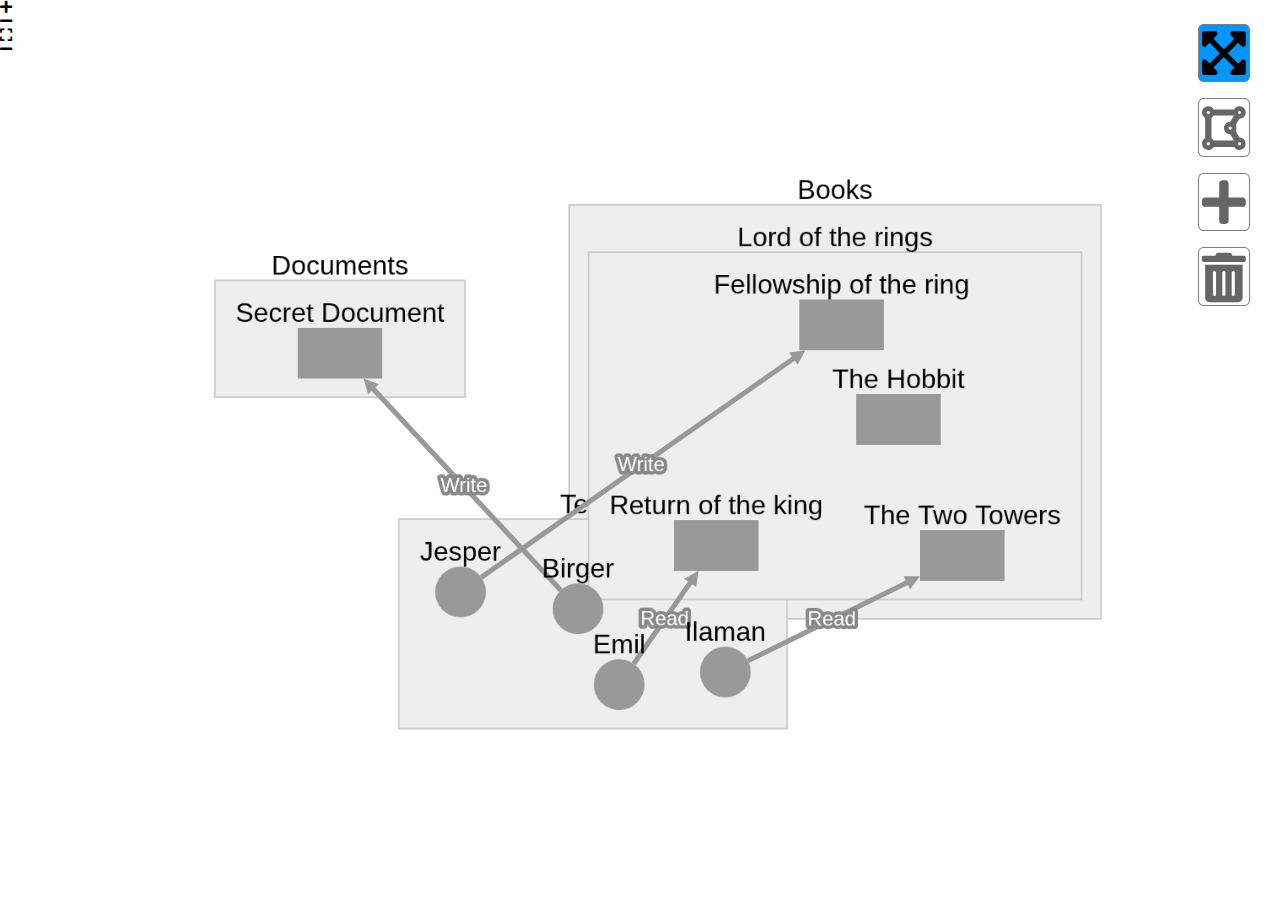
==== index.html @ 3f3d7945 "Add menu functionality added" ====
<!DOCTYPE>

<html>

  <head>
    <title>NGAC policy tool</title>

    <meta name="viewport" content="width=device-width, user-scalable=no, initial-scale=1, maximum-scale=1">

    <link rel="stylesheet" href="https://cdnjs.cloudflare.com/ajax/libs/font-awesome/4.0.3/css/font-awesome.css">
    <link href="https://cdnjs.cloudflare.com/ajax/libs/font-awesome/5.13.0/css/all.min.css" rel="stylesheet">
    <link href="cytoscape/css/cytoscape.js-panzoom.css" rel="stylesheet" type="text/css" />
    <link href="css/style.css" rel="stylesheet" type="text/css" />
    <link href="https://cdn.jsdelivr.net/npm/bootstrap@5.1.3/dist/css/bootstrap.min.css" rel="stylesheet" integrity="sha384-1BmE4kWBq78iYhFldvKuhfTAU6auU8tT94WrHftjDbrCEXSU1oBoqyl2QvZ6jIW3" crossorigin="anonymous">

    <script src="cytoscape/js/dependencies.js"></script>
    <script src="cytoscape/js/cytoscape.min.js"></script>
		<script src="cytoscape/js/cytoscape-extensions.js"></script>
    <script src="js/ngac.js"></script>


    <script>

      var ngacJS = new NgacDoc();

      document.addEventListener('DOMContentLoaded', function(){

        var cy = window.cy = cytoscape({
          container: document.getElementById('cy'),

          ready: function(){
            this.layout({name: 'cose-bilkent', animationDuration: 1000}).run();
          },


          style: [
            {
              selector: 'node[name]',
              style: {
                'content': 'data(name)'
              }
            },

            {
              selector: 'edge',
              style: {
                'curve-style': 'bezier',
                'target-arrow-shape': 'triangle',
                'content': 'data(name)'
              }
            },

            {
              selector: '.Object',
              style: {
                'shape': 'rectangle',
                'width': '50px'
              }
            },

            {
              "selector": ".edgelabel",
              "style": {
                "color": "#fff",
                "text-outline-color": "#888",
                "text-outline-width": 2,
                'font-size': '12px'
              }
            },

            // some style for the extension
            {
              selector: '.eh-handle',
              style: {
                'background-color': 'red',
                'width': 12,
                'height': 12,
                'shape': 'ellipse',
                'overlay-opacity': 0,
                'border-width': 12, // makes the handle easier to hit
                'border-opacity': 0
              }
            },

            {
              selector: '.eh-hover',
              style: {
                'background-color': 'red'
              }
            },

            {
              selector: '.eh-source',
              style: {
                'border-width': 2,
                'border-color': 'red'
              }
            },

            {
              selector: '.eh-target',
              style: {
                'border-width': 2,
                'border-color': 'red'
              }
            },

            {
              selector: '.eh-preview, .eh-ghost-edge',
              style: {
                'background-color': 'red',
                'line-color': 'red',
                'target-arrow-color': 'red',
                'source-arrow-color': 'red'
              }
            },
            {
              selector: '.eh-ghost-edge.eh-preview-active',
              style: {
                'opacity': 0
              }
            }
          ],
          elements: {
            nodes: [

              // Categories
              { data: { id: 'Books', name: 'Books' } },

              { data: { id: 'Documents', name: 'Documents' } },
              { data: { id: 'Team', name: 'Team' } },
              { data: { id: 'Lord of the rings', name: 'Lord of the rings', parent: 'Books' } },

              // Objects
              { data: { id: 'The Hobbit', name: 'The Hobbit', parent: 'Books' }, classes: 'Object' },
              { data: { id: 'Fellowship of the ring', name: 'Fellowship of the ring', parent: 'Lord of the rings' }, classes: 'Object' },
              { data: { id: 'The Two Towers', name: 'The Two Towers', parent: 'Lord of the rings' }, classes: 'Object' },
              { data: { id: 'Return of the king', name: 'Return of the king', parent: 'Lord of the rings' }, classes: 'Object' },
              { data: { id: 'Secret Document', name: 'Secret Document', parent: 'Documents' }, classes: 'Object' },

              // Subjects
              { data: { id: 'Ilaman', name: 'Ilaman', parent: 'Team' }, classes: 'User' },
              { data: { id: 'Jesper', name: 'Jesper', parent: 'Team' }, classes: 'User' },
              { data: { id: 'Emil', name: 'Emil', parent: 'Team' }, classes: 'User' },
              { data: { id: 'Birger', name: 'Birger', parent: 'Team' }, classes: 'User' }
            ],
            edges: [
              { data: { name: 'Write', source: 'Jesper', target: 'Fellowship of the ring' }, classes: 'edgelabel' },
              { data: { name: 'Read', source: 'Ilaman', target: 'The Two Towers' }, classes: 'edgelabel' },
              { data: { name: 'Write', source: 'Birger', target: 'Secret Document' }, classes: 'edgelabel' },
              { data: { name: 'Read', source: 'Emil', target: 'Return of the king' }, classes: 'edgelabel' }
            ]
          }
        });



        var eh = cy.edgehandles({
        });


        document.querySelector('#draw-on').addEventListener('click', function() {
          if (ngacJS.displayDrawMode(true)) {
            eh.enableDrawMode();
          }
        });

        document.querySelector('#draw-off').addEventListener('click', function() {
          if (ngacJS.displayDrawMode(false)) {
            eh.disableDrawMode();
          }
        });

        document.querySelector('#delete-element').addEventListener('click', function() {
          ngacJS.deleteElement();
        });

        document.querySelector('#add-node').addEventListener('click', function() {
          ngacJS.nodePrompt(true);
        });

        document.querySelector('#add-edge').addEventListener('click', function() {
          ngacJS.controlEdge();
        });

        cy.panzoom({
					// options here...
				});

      });

      // Function added due to constraint call from extension file
      function edgePrompt(bool, source, target){
        ngacJS.edgePrompt(bool, source, target);
      }

    </script>
  </head>

  <body>

    <div id="cy"></div>

    <div id="buttons" class="cy-panzoom">

      <button id="draw-off" class="drawoff"><i class="fas fa-expand-arrows-alt"></i></button>
      <button id="draw-on"><i class="fas fa-draw-polygon"></i></button>

      <button id="add-node"><i class="fas fa-plus"></i></button>
      <button id="delete-element"><i class="fas fa-trash-alt"></i></button>

    </div>

    <div id="prompt-overlay"></div>

    <div class="add-menu" style="display: block;">


      <!-- Add element prompt div -->
      <div id="add-element" class="add-element" style="display: none;">

        <h2>New element</h2>



        <div class="mb-3">
          <label for="namefield" class="form-label">Name</label>
          <input type="text" class="form-control" id="namefield" aria-describedby="emailHelp" required>
        </div>

        <div class="mb-3">
          <label for="attributefield" class="form-label">Attribute</label>
          <select class="form-select" id="attributefield" aria-label="Default select example">
            <option selected>None</option>
          </select>
        </div>

        <div class="mb-3">
          <label for="typefield" class="form-label">Type</label>
          <select class="form-select" id="typefield" aria-label="Default select example">
            <option selected>User</option>
            <option>Object</option>
            <option>User attribute</option>
            <option>Object attribute</option>
            <option>Policy class</option>
          </select>
        </div>

        <div class="add-button">
          <input type="submit" class="btn btn-primary" value="Add element" onclick="ngacJS.addNode()">
        </div>

        <div class="ngac-bottom-tag">
          <h1>NGAC policy tool</h1>
        </div>


      </div>
      <!-- -->



      <!-- Add relation prompt div -->
      <div id="add-relation" class="add-relation" style="display: none;">

        <h2>New relation</h2>

        <fieldset disabled>
          <div class="mb-3">
            <label for="sourcefield" class="form-label">Source</label>
            <input type="text" id="sourcefield" class="form-control">
          </div>

          <div class="mb-3">
            <label for="targetfield" class="form-label">Target</label>
            <input type="text" id="targetfield" class="form-control">
          </div>
        </fieldset>

        <div class="mb-3">
          <label for="relationfield" class="form-label">Attribute</label>
          <select class="form-select" id="relationfield" aria-label="Default select example">
            <option selected>Read</option>
            <option>Write</option>
          </select>
        </div>

        <div class="add-button">
          <input type="button" id="add-edge" class="btn btn-primary" value="Add relation">
        </div>

        <div class="ngac-bottom-tag">
          <h1>NGAC policy tool</h1>
        </div>

      </div>
      <!-- -->



    </div>

  </body>

</html>
---- css/style.css ----
body {
  font-family: helvetica neue, helvetica, liberation sans, arial, sans-serif;
  font-size: 14px;
}

#cy {
  position: absolute;
  left: 0;
  top: 0;
  bottom: 0;
  right: 0;
  z-index: 999;
}

#buttons {
  position: fixed;
  right: 2.25rem;
  margin-bottom: 8rem;
	color: #fff;
	color: #666;
	z-index: 99999;
}

#buttons button {
  font-size: 50px;
  background: #fff;
  margin-top: 1rem;
  padding: 7%;
  color: #666;
  border: 1px solid gray;
  cursor: pointer;
  display: block;
  border-radius: 10%;
}


#buttons button.drawon {
  color: black;
  background: #FF3131;
}

#buttons button.drawoff {
  color: black;
  background: #0096FF;
}

#buttons #draw-off:hover{
  color: black;
  background: #0096FF;
}

#buttons #draw-on:hover{
  color: black;
  background: #FF3131;
}

#buttons #add-node:hover{
  color: black;
  background: #32CD32;
}

#buttons #delete-element:hover{
  color: black;
  background: yellow;
}

.add-menu{
  margin: auto;
  position: absolute;
  left: 50%;
  top: 50%;
  -webkit-transform: translate(-50%, -50%);
  transform: translate(-50%, -50%);
  z-index: 99999;
  background: #f5f5f5;
  border: 1px solid #D0D0D0;
  border-radius: 5px;
  box-shadow: 0 8px 16px 0 rgba(0,0,0,0.2);
  transition: 0.3s;
}

.add-element, .add-relation{
  min-width: 300px;
  padding: 20px;
}

.add-menu:hover{
  box-shadow: 0 16px 22px 0 rgba(0,0,0,0.2);
}

.add-menu h2{
  margin: 5%;
  text-align: center;
}

.add-button{
  padding-top: 5px;
  padding-bottom: 35px;
  text-align: center;
}


.ngac-bottom-tag h1{
  font-family: helvetica neue, helvetica, liberation sans, arial, sans-serif;
  opacity: 0.5;
  font-size: 1em;
  font-weight: bold;
  position: fixed;
  bottom: 0;
  left: 27.5%;
}

#prompt-overlay{
	display: none;
	opacity: .2;
	position: fixed;
	top: 0px;
	left: 0px;
	background: #FFF;
	width: 100%;
	z-index: 99999;
}
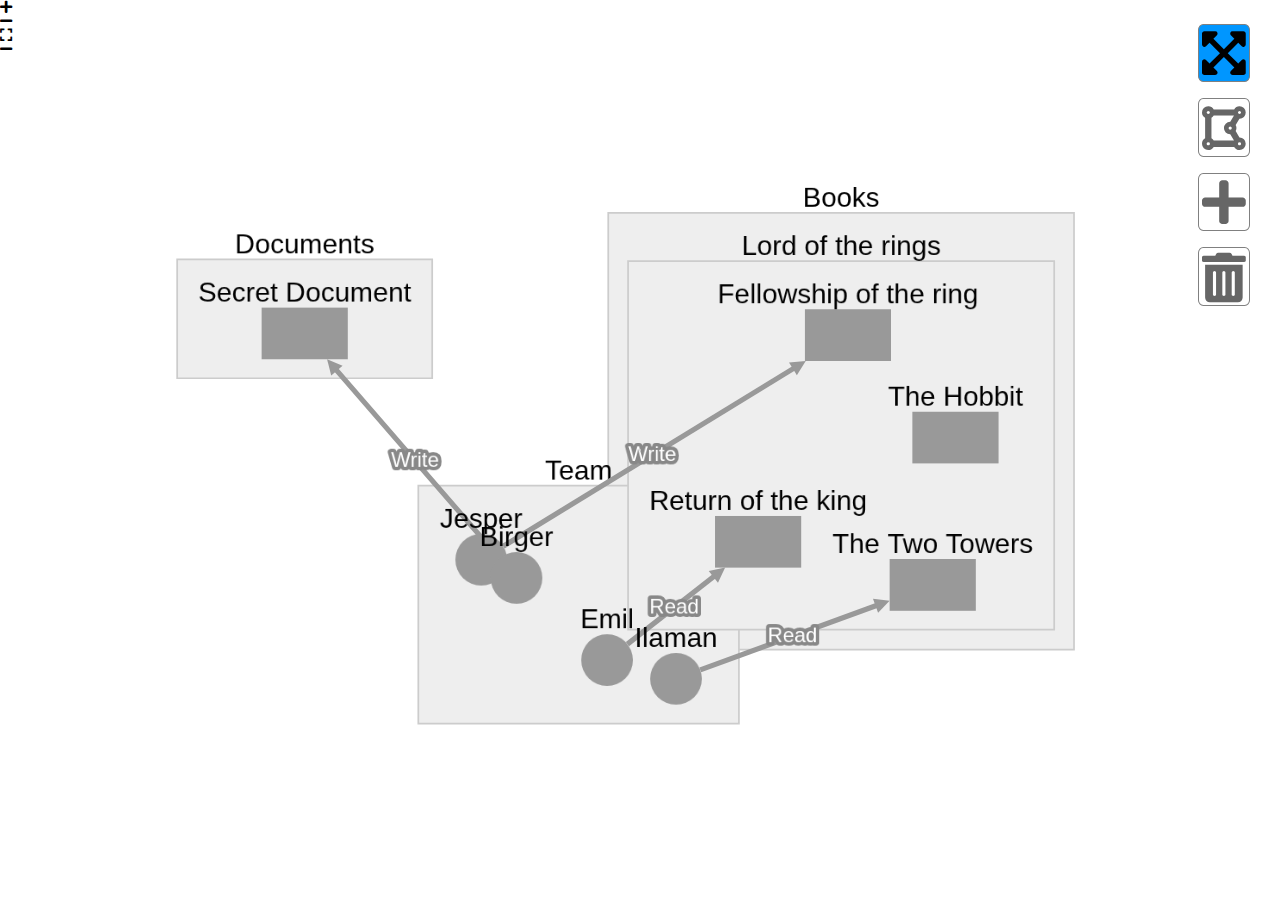
==== commit 26b4f78a: "Update attribute select options on delete" ====
--- a/index.html
+++ b/index.html
@@ -12,6 +12,11 @@
     <link href="cytoscape/css/cytoscape.js-panzoom.css" rel="stylesheet" type="text/css" />
     <link href="css/style.css" rel="stylesheet" type="text/css" />
     <link href="https://cdn.jsdelivr.net/npm/bootstrap@5.1.3/dist/css/bootstrap.min.css" rel="stylesheet" integrity="sha384-1BmE4kWBq78iYhFldvKuhfTAU6auU8tT94WrHftjDbrCEXSU1oBoqyl2QvZ6jIW3" crossorigin="anonymous">
+
+    <script
+  src="https://code.jquery.com/jquery-3.6.0.js"
+  integrity="sha256-H+K7U5CnXl1h5ywQfKtSj8PCmoN9aaq30gDh27Xc0jk="
+  crossorigin="anonymous"></script>
 
     <script src="cytoscape/js/dependencies.js"></script>
     <script src="cytoscape/js/cytoscape.min.js"></script>
@@ -125,11 +130,11 @@
             nodes: [
 
               // Categories
-              { data: { id: 'Books', name: 'Books' } },
-
-              { data: { id: 'Documents', name: 'Documents' } },
-              { data: { id: 'Team', name: 'Team' } },
-              { data: { id: 'Lord of the rings', name: 'Lord of the rings', parent: 'Books' } },
+              { data: { id: 'Books', name: 'Books' }, classes: 'Attribute' },
+
+              { data: { id: 'Documents', name: 'Documents' }, classes: 'Attribute'  },
+              { data: { id: 'Team', name: 'Team' }, classes: 'Attribute'  },
+              { data: { id: 'Lord of the rings', name: 'Lord of the rings', parent: 'Books' }, classes: 'Attribute'  },
 
               // Objects
               { data: { id: 'The Hobbit', name: 'The Hobbit', parent: 'Books' }, classes: 'Object' },
@@ -187,7 +192,11 @@
 					// options here...
 				});
 
+        ngacJS.loadAttributes();
+
       });
+
+
 
       // Function added due to constraint call from extension file
       function edgePrompt(bool, source, target){
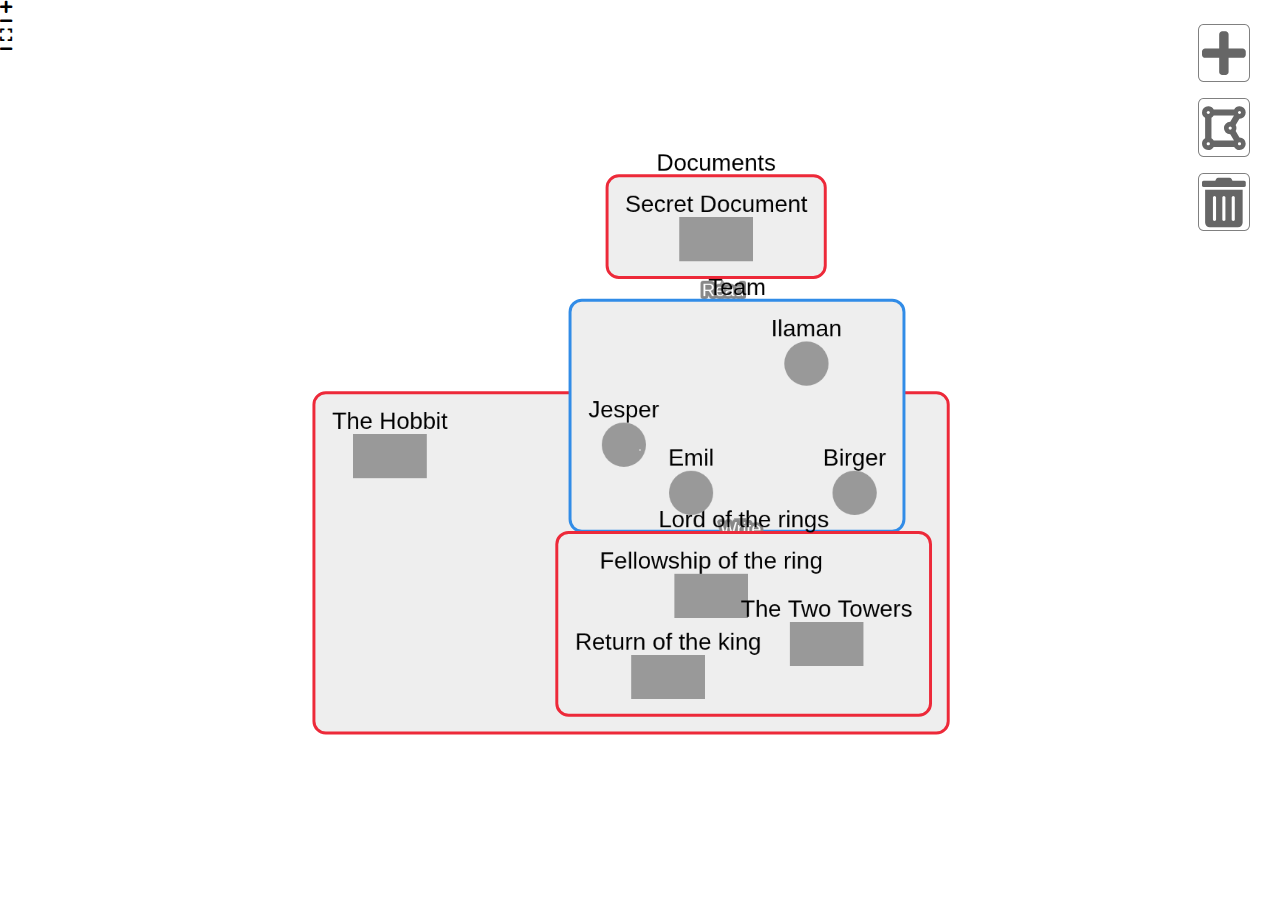
==== commit 3c4fc591: "Removed edgehandles, fixed attribute constraints and visuals" ====
--- a/index.html
+++ b/index.html
@@ -13,11 +13,6 @@
     <link href="css/style.css" rel="stylesheet" type="text/css" />
     <link href="https://cdn.jsdelivr.net/npm/bootstrap@5.1.3/dist/css/bootstrap.min.css" rel="stylesheet" integrity="sha384-1BmE4kWBq78iYhFldvKuhfTAU6auU8tT94WrHftjDbrCEXSU1oBoqyl2QvZ6jIW3" crossorigin="anonymous">
 
-    <script
-  src="https://code.jquery.com/jquery-3.6.0.js"
-  integrity="sha256-H+K7U5CnXl1h5ywQfKtSj8PCmoN9aaq30gDh27Xc0jk="
-  crossorigin="anonymous"></script>
-
     <script src="cytoscape/js/dependencies.js"></script>
     <script src="cytoscape/js/cytoscape.min.js"></script>
 		<script src="cytoscape/js/cytoscape-extensions.js"></script>
@@ -60,6 +55,16 @@
               style: {
                 'shape': 'rectangle',
                 'width': '50px'
+              }
+            },
+
+            {
+              selector: '.attribute:childless',
+              style: {
+                'background-color' : '#DCDCDC',
+                'border-color' : '#D3D3D3',
+                'border-width' : '1px',
+                'border-style' : 'solid'
               }
             },
 
@@ -73,68 +78,41 @@
               }
             },
 
-            // some style for the extension
-            {
-              selector: '.eh-handle',
-              style: {
-                'background-color': 'red',
-                'width': 12,
-                'height': 12,
-                'shape': 'ellipse',
-                'overlay-opacity': 0,
-                'border-width': 12, // makes the handle easier to hit
-                'border-opacity': 0
-              }
-            },
-
-            {
-              selector: '.eh-hover',
-              style: {
-                'background-color': 'red'
-              }
-            },
-
-            {
-              selector: '.eh-source',
-              style: {
-                'border-width': 2,
-                'border-color': 'red'
-              }
-            },
-
-            {
-              selector: '.eh-target',
-              style: {
-                'border-width': 2,
-                'border-color': 'red'
-              }
-            },
-
-            {
-              selector: '.eh-preview, .eh-ghost-edge',
-              style: {
-                'background-color': 'red',
-                'line-color': 'red',
-                'target-arrow-color': 'red',
-                'source-arrow-color': 'red'
-              }
-            },
-            {
-              selector: '.eh-ghost-edge.eh-preview-active',
-              style: {
-                'opacity': 0
+            {
+              selector: '.attribute',
+              style: {
+                'shape': 'round-rectangle',
+                'border-width': '2px',
+                'border-style' : 'solid'
+              }
+            },
+
+            {
+              selector: '.attribute.Object',
+              style: {
+                'border-color' : '#ED2939'
+              }
+            },
+
+            {
+              selector: '.attribute.User',
+              style: {
+                'border-color' : '#318CE7'
               }
             }
+
+
+
           ],
           elements: {
             nodes: [
 
               // Categories
-              { data: { id: 'Books', name: 'Books' }, classes: 'Attribute' },
-
-              { data: { id: 'Documents', name: 'Documents' }, classes: 'Attribute'  },
-              { data: { id: 'Team', name: 'Team' }, classes: 'Attribute'  },
-              { data: { id: 'Lord of the rings', name: 'Lord of the rings', parent: 'Books' }, classes: 'Attribute'  },
+              { data: { id: 'Books', name: 'Books' }, classes: 'Object attribute' },
+
+              { data: { id: 'Documents', name: 'Documents' }, classes: 'Object attribute'  },
+              { data: { id: 'Team', name: 'Team' }, classes: 'User attribute'  },
+              { data: { id: 'Lord of the rings', name: 'Lord of the rings', parent: 'Books' }, classes: 'Object attribute'  },
 
               // Objects
               { data: { id: 'The Hobbit', name: 'The Hobbit', parent: 'Books' }, classes: 'Object' },
@@ -150,58 +128,49 @@
               { data: { id: 'Birger', name: 'Birger', parent: 'Team' }, classes: 'User' }
             ],
             edges: [
-              { data: { name: 'Write', source: 'Jesper', target: 'Fellowship of the ring' }, classes: 'edgelabel' },
-              { data: { name: 'Read', source: 'Ilaman', target: 'The Two Towers' }, classes: 'edgelabel' },
-              { data: { name: 'Write', source: 'Birger', target: 'Secret Document' }, classes: 'edgelabel' },
-              { data: { name: 'Read', source: 'Emil', target: 'Return of the king' }, classes: 'edgelabel' }
+              { data: { name: 'Write', source: 'Team', target: 'Books' }, classes: 'edgelabel' },
+              { data: { name: 'Read', source: 'Team', target: 'Documents' }, classes: 'edgelabel' },
+              { data: { name: 'Write', source: 'Team', target: 'Lord of the rings' }, classes: 'edgelabel' }
             ]
           }
         });
 
 
-
-        var eh = cy.edgehandles({
-        });
-
-
-        document.querySelector('#draw-on').addEventListener('click', function() {
-          if (ngacJS.displayDrawMode(true)) {
-            eh.enableDrawMode();
-          }
-        });
-
-        document.querySelector('#draw-off').addEventListener('click', function() {
-          if (ngacJS.displayDrawMode(false)) {
-            eh.disableDrawMode();
-          }
+        document.querySelector('#new-edge').addEventListener('click', function() {
+          ngacJS.edgePrompt(true);
         });
 
         document.querySelector('#delete-element').addEventListener('click', function() {
           ngacJS.deleteElement();
         });
 
-        document.querySelector('#add-node').addEventListener('click', function() {
+        document.querySelector('#new-node').addEventListener('click', function() {
           ngacJS.nodePrompt(true);
         });
 
         document.querySelector('#add-edge').addEventListener('click', function() {
-          ngacJS.controlEdge();
+          ngacJS.addEdge();
+        });
+
+        document.querySelector('#typefield').addEventListener('change', function() {
+          ngacJS.loadAttributes();
+        });
+
+        document.querySelector('#node-prompt-close').addEventListener('click', function() {
+          ngacJS.nodePrompt(false);
+        });
+
+        document.querySelector('#edge-prompt-close').addEventListener('click', function() {
+          ngacJS.edgePrompt(false);
         });
 
         cy.panzoom({
 					// options here...
 				});
 
-        ngacJS.loadAttributes();
+        ngacJS.loadAttributes(); // Since event is onChange
 
       });
-
-
-
-      // Function added due to constraint call from extension file
-      function edgePrompt(bool, source, target){
-        ngacJS.edgePrompt(bool, source, target);
-      }
 
     </script>
   </head>
@@ -212,10 +181,8 @@
 
     <div id="buttons" class="cy-panzoom">
 
-      <button id="draw-off" class="drawoff"><i class="fas fa-expand-arrows-alt"></i></button>
-      <button id="draw-on"><i class="fas fa-draw-polygon"></i></button>
-
-      <button id="add-node"><i class="fas fa-plus"></i></button>
+      <button id="new-node"><i class="fas fa-plus"></i></button>
+      <button id="new-edge"><i class="fas fa-draw-polygon"></i></button>
       <button id="delete-element"><i class="fas fa-trash-alt"></i></button>
 
     </div>
@@ -228,20 +195,16 @@
       <!-- Add element prompt div -->
       <div id="add-element" class="add-element" style="display: none;">
 
+        <div class="close-button">
+          <button type="button" id="node-prompt-close" class="btn-close" aria-label="Close"></button>
+        </div>
+
         <h2>New element</h2>
-
 
 
         <div class="mb-3">
           <label for="namefield" class="form-label">Name</label>
           <input type="text" class="form-control" id="namefield" aria-describedby="emailHelp" required>
-        </div>
-
-        <div class="mb-3">
-          <label for="attributefield" class="form-label">Attribute</label>
-          <select class="form-select" id="attributefield" aria-label="Default select example">
-            <option selected>None</option>
-          </select>
         </div>
 
         <div class="mb-3">
@@ -255,6 +218,13 @@
           </select>
         </div>
 
+        <div class="mb-3">
+          <label for="attributefield" class="form-label">Attribute</label>
+          <select class="form-select" id="attributefield" aria-label="Default select example">
+            <option selected>None</option>
+          </select>
+        </div>
+
         <div class="add-button">
           <input type="submit" class="btn btn-primary" value="Add element" onclick="ngacJS.addNode()">
         </div>
@@ -272,22 +242,26 @@
       <!-- Add relation prompt div -->
       <div id="add-relation" class="add-relation" style="display: none;">
 
+        <div class="close-button">
+          <button type="button" id="edge-prompt-close" class="btn-close" aria-label="Close"></button>
+        </div>
+
         <h2>New relation</h2>
 
-        <fieldset disabled>
-          <div class="mb-3">
-            <label for="sourcefield" class="form-label">Source</label>
-            <input type="text" id="sourcefield" class="form-control">
-          </div>
-
-          <div class="mb-3">
-            <label for="targetfield" class="form-label">Target</label>
-            <input type="text" id="targetfield" class="form-control">
-          </div>
-        </fieldset>
-
-        <div class="mb-3">
-          <label for="relationfield" class="form-label">Attribute</label>
+        <div class="mb-3">
+          <label for="sourcefield" class="form-label">Source</label>
+          <select class="form-select" id="sourcefield" aria-label="Default select example">
+          </select>
+        </div>
+
+        <div class="mb-3">
+          <label for="targetfield" class="form-label">Target</label>
+          <select class="form-select" id="targetfield" aria-label="Default select example">
+          </select>
+        </div>
+
+        <div class="mb-3">
+          <label for="relationfield" class="form-label">Access privilege</label>
           <select class="form-select" id="relationfield" aria-label="Default select example">
             <option selected>Read</option>
             <option>Write</option>
--- a/css/style.css
+++ b/css/style.css
@@ -44,24 +44,20 @@
   background: #0096FF;
 }
 
-#buttons #draw-off:hover{
+#buttons #new-edge:hover{
   color: black;
-  background: #0096FF;
+  background: yellow;
 }
 
-#buttons #draw-on:hover{
+#buttons #new-node:hover{
   color: black;
-  background: #FF3131;
-}
-
-#buttons #add-node:hover{
-  color: black;
-  background: #32CD32;
+  background: #49fb35;
 }
 
 #buttons #delete-element:hover{
   color: black;
-  background: yellow;
+  background: #FF3131;
+
 }
 
 .add-menu{
@@ -79,6 +75,10 @@
   transition: 0.3s;
 }
 
+.close-button{
+  float: right;
+}
+
 .add-element, .add-relation{
   min-width: 300px;
   padding: 20px;
@@ -90,6 +90,7 @@
 
 .add-menu h2{
   margin: 5%;
+  padding-top: 30px;
   text-align: center;
 }
 
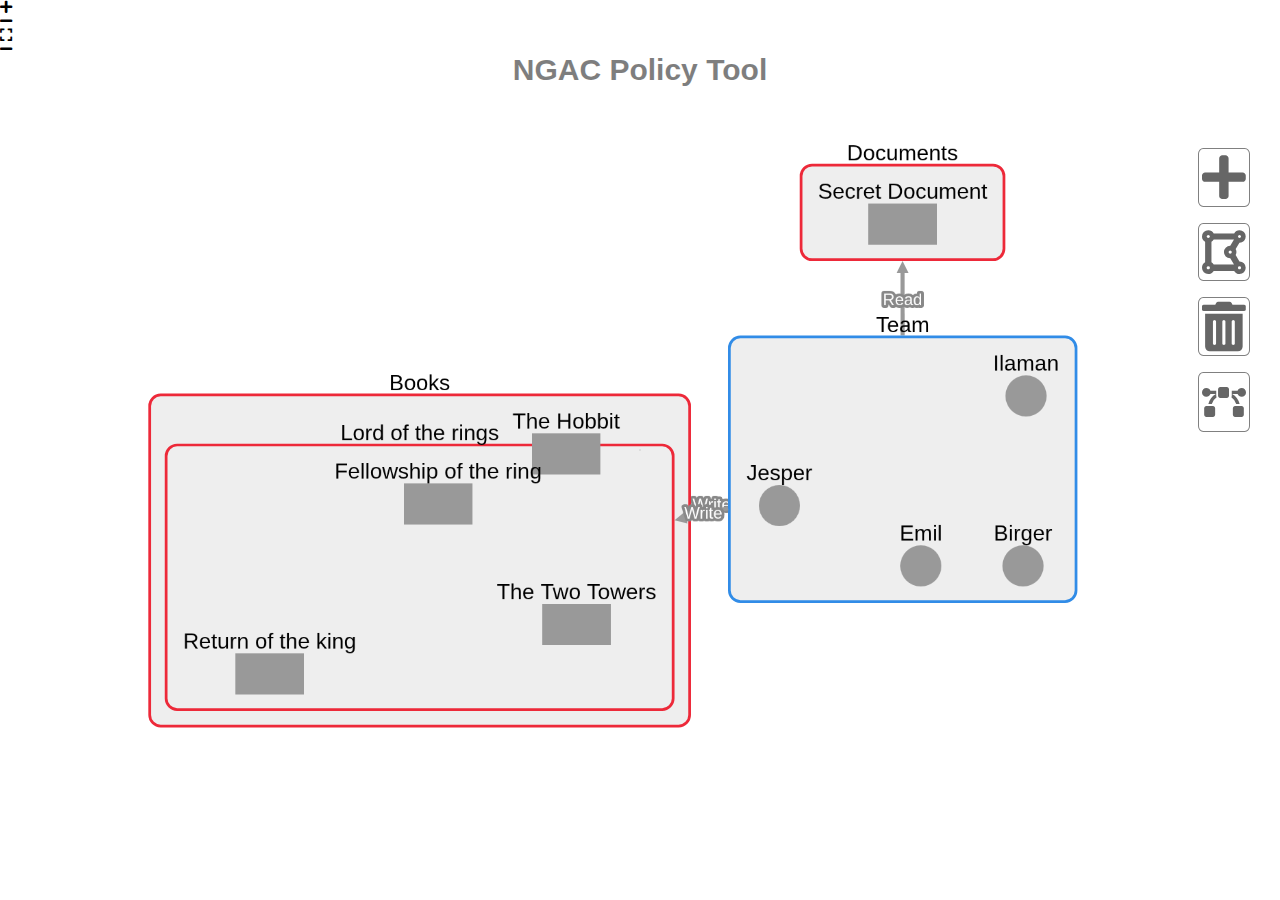
==== commit f2582220: "Implemented custom placement and layout optimization option" ====
--- a/index.html
+++ b/index.html
@@ -3,7 +3,7 @@
 <html>
 
   <head>
-    <title>NGAC policy tool</title>
+    <title>NGAC Policy Tool</title>
 
     <meta name="viewport" content="width=device-width, user-scalable=no, initial-scale=1, maximum-scale=1">
 
@@ -17,6 +17,7 @@
     <script src="cytoscape/js/cytoscape.min.js"></script>
 		<script src="cytoscape/js/cytoscape-extensions.js"></script>
     <script src="js/ngac.js"></script>
+    <script src="js/filehandler.js"></script>
 
 
     <script>
@@ -164,11 +165,15 @@
           ngacJS.edgePrompt(false);
         });
 
+        document.querySelector('#layout').addEventListener('click', function() {
+          ngacJS.renderLayout();
+        });
+
         cy.panzoom({
 					// options here...
 				});
 
-        ngacJS.loadAttributes(); // Since event is onChange
+        ngacJS.loadAttributes(); // First iteration since event is onChange
 
       });
 
@@ -177,13 +182,27 @@
 
   <body>
 
+
+    <div class="header">
+      <h1>NGAC Policy Tool</h1>
+    </div>
+
     <div id="cy"></div>
 
     <div id="buttons" class="cy-panzoom">
 
-      <button id="new-node"><i class="fas fa-plus"></i></button>
-      <button id="new-edge"><i class="fas fa-draw-polygon"></i></button>
-      <button id="delete-element"><i class="fas fa-trash-alt"></i></button>
+      <button id="new-node" title="Add a new element">
+        <i class="fas fa-plus"></i>
+      </button>
+      <button id="new-edge" title="Add a new relation">
+        <i class="fas fa-draw-polygon"></i>
+      </button>
+      <button id="delete-element" title="Delete selected element">
+        <i class="fas fa-trash-alt"></i>
+      </button>
+      <button id="layout" title="Optimize layout">
+        <i class="fas fa-bezier-curve"></i>
+      </button>
 
     </div>
 
@@ -230,7 +249,7 @@
         </div>
 
         <div class="ngac-bottom-tag">
-          <h1>NGAC policy tool</h1>
+          <h1>NGAC Policy Tool</h1>
         </div>
 
 
@@ -273,7 +292,7 @@
         </div>
 
         <div class="ngac-bottom-tag">
-          <h1>NGAC policy tool</h1>
+          <h1>NGAC Policy Tool</h1>
         </div>
 
       </div>
--- a/css/style.css
+++ b/css/style.css
@@ -6,8 +6,8 @@
 #cy {
   position: absolute;
   left: 0;
+  bottom: 0;
   top: 0;
-  bottom: 0;
   right: 0;
   z-index: 999;
 }
@@ -57,7 +57,16 @@
 #buttons #delete-element:hover{
   color: black;
   background: #FF3131;
+}
 
+#buttons #layout{
+  font-size: 35px;
+  height: 60px;
+}
+
+#buttons #layout:hover{
+  color: black;
+  background: #0096FF;
 }
 
 .add-menu{
@@ -121,3 +130,16 @@
 	width: 100%;
 	z-index: 99999;
 }
+
+.header {
+  padding: 25px;
+  text-align: center;
+  color: black;
+}
+
+.header h1{
+  font-family: helvetica neue, helvetica, liberation sans, arial, sans-serif;
+  opacity: 0.5;
+  font-weight: bold;
+  font-size: 30px;
+}
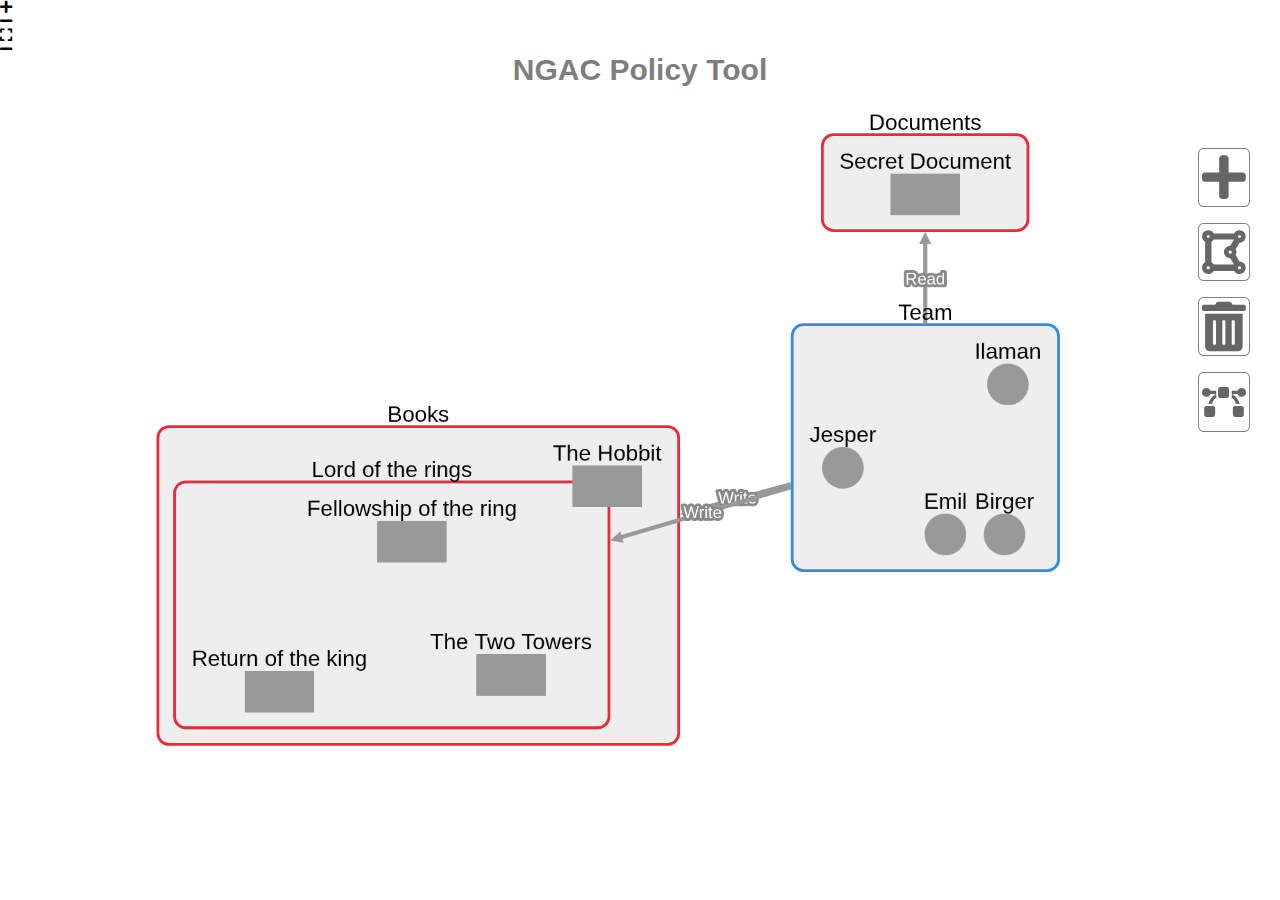
==== commit ba2f33e8: "Remove id dependencies for non-attributes to allow for duplicate nodes" ====
--- a/index.html
+++ b/index.html
@@ -108,26 +108,26 @@
           elements: {
             nodes: [
 
-              // Categories
+              // Attributes
               { data: { id: 'Books', name: 'Books' }, classes: 'Object attribute' },
-
               { data: { id: 'Documents', name: 'Documents' }, classes: 'Object attribute'  },
               { data: { id: 'Team', name: 'Team' }, classes: 'User attribute'  },
               { data: { id: 'Lord of the rings', name: 'Lord of the rings', parent: 'Books' }, classes: 'Object attribute'  },
 
               // Objects
-              { data: { id: 'The Hobbit', name: 'The Hobbit', parent: 'Books' }, classes: 'Object' },
-              { data: { id: 'Fellowship of the ring', name: 'Fellowship of the ring', parent: 'Lord of the rings' }, classes: 'Object' },
-              { data: { id: 'The Two Towers', name: 'The Two Towers', parent: 'Lord of the rings' }, classes: 'Object' },
-              { data: { id: 'Return of the king', name: 'Return of the king', parent: 'Lord of the rings' }, classes: 'Object' },
-              { data: { id: 'Secret Document', name: 'Secret Document', parent: 'Documents' }, classes: 'Object' },
-
-              // Subjects
-              { data: { id: 'Ilaman', name: 'Ilaman', parent: 'Team' }, classes: 'User' },
-              { data: { id: 'Jesper', name: 'Jesper', parent: 'Team' }, classes: 'User' },
-              { data: { id: 'Emil', name: 'Emil', parent: 'Team' }, classes: 'User' },
-              { data: { id: 'Birger', name: 'Birger', parent: 'Team' }, classes: 'User' }
+              { data: { name: 'The Hobbit', parent: 'Books' }, classes: 'Object' },
+              { data: { name: 'Fellowship of the ring', parent: 'Lord of the rings' }, classes: 'Object' },
+              { data: { name: 'The Two Towers', parent: 'Lord of the rings' }, classes: 'Object' },
+              { data: { name: 'Return of the king', parent: 'Lord of the rings' }, classes: 'Object' },
+              { data: { name: 'Secret Document', parent: 'Documents' }, classes: 'Object' },
+
+              // Users
+              { data: { name: 'Ilaman', parent: 'Team' }, classes: 'User' },
+              { data: { name: 'Jesper', parent: 'Team' }, classes: 'User' },
+              { data: { name: 'Emil', parent: 'Team' }, classes: 'User' },
+              { data: { name: 'Birger', parent: 'Team' }, classes: 'User' }
             ],
+              // Associations
             edges: [
               { data: { name: 'Write', source: 'Team', target: 'Books' }, classes: 'edgelabel' },
               { data: { name: 'Read', source: 'Team', target: 'Documents' }, classes: 'edgelabel' },
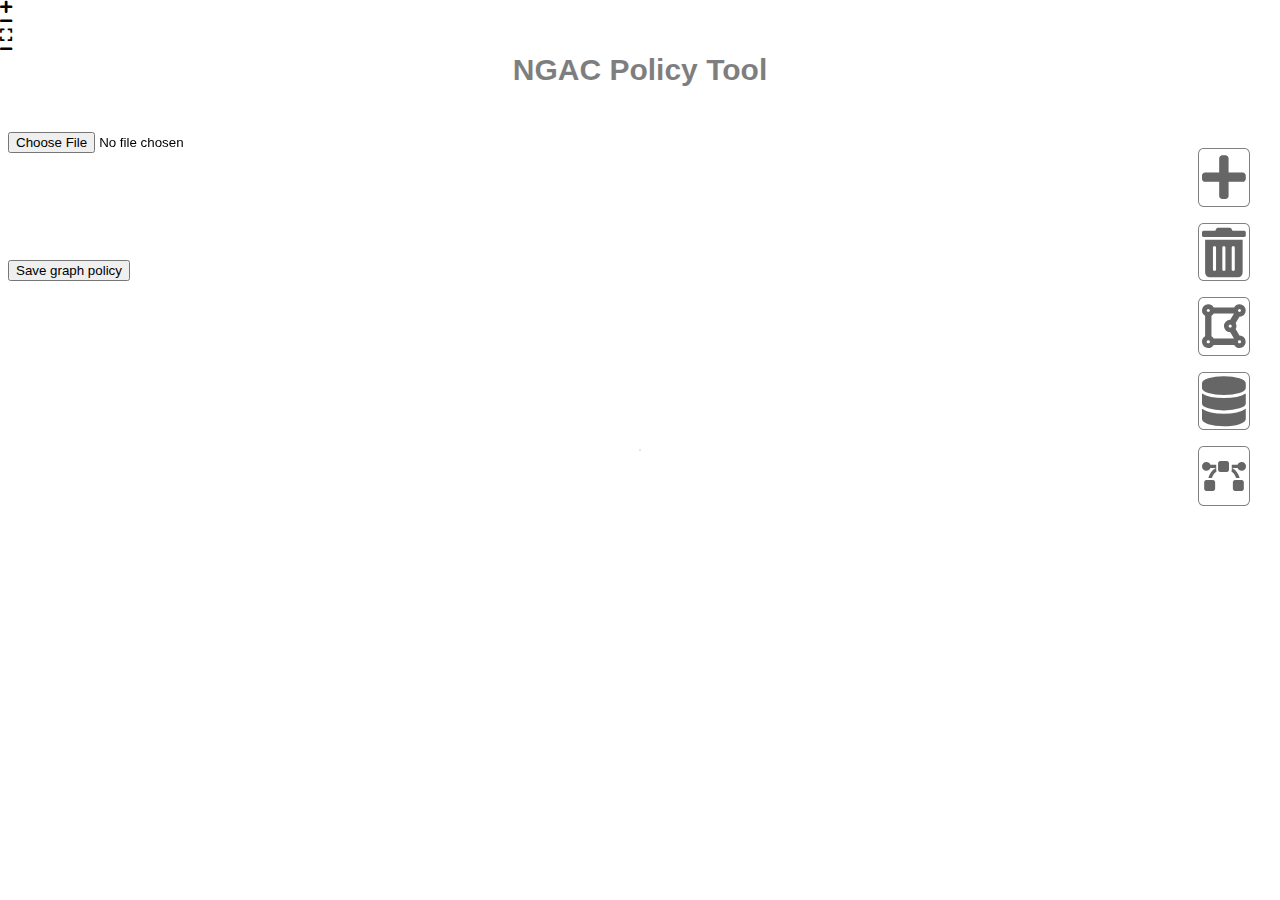
==== commit dd5c7b5c: "Starting to add database functionality" ====
--- a/index.html
+++ b/index.html
@@ -18,6 +18,9 @@
 		<script src="cytoscape/js/cytoscape-extensions.js"></script>
     <script src="js/ngac.js"></script>
     <script src="js/filehandler.js"></script>
+    <script src="js/db_handler.js"></script>
+    <script src="js/graph_data_retrieval.js"></script>
+    <script src="https://ajax.googleapis.com/ajax/libs/jquery/3.4.0/jquery.min.js"></script>
 
 
     <script>
@@ -28,6 +31,7 @@
 
         var cy = window.cy = cytoscape({
           container: document.getElementById('cy'),
+
 
           ready: function(){
             this.layout({name: 'cose-bilkent', animationDuration: 1000}).run();
@@ -104,36 +108,7 @@
 
 
 
-          ],
-          elements: {
-            nodes: [
-
-              // Attributes
-              { data: { id: 'Books', name: 'Books' }, classes: 'Object attribute' },
-              { data: { id: 'Documents', name: 'Documents' }, classes: 'Object attribute'  },
-              { data: { id: 'Team', name: 'Team' }, classes: 'User attribute'  },
-              { data: { id: 'Lord of the rings', name: 'Lord of the rings', parent: 'Books' }, classes: 'Object attribute'  },
-
-              // Objects
-              { data: { name: 'The Hobbit', parent: 'Books' }, classes: 'Object' },
-              { data: { name: 'Fellowship of the ring', parent: 'Lord of the rings' }, classes: 'Object' },
-              { data: { name: 'The Two Towers', parent: 'Lord of the rings' }, classes: 'Object' },
-              { data: { name: 'Return of the king', parent: 'Lord of the rings' }, classes: 'Object' },
-              { data: { name: 'Secret Document', parent: 'Documents' }, classes: 'Object' },
-
-              // Users
-              { data: { name: 'Ilaman', parent: 'Team' }, classes: 'User' },
-              { data: { name: 'Jesper', parent: 'Team' }, classes: 'User' },
-              { data: { name: 'Emil', parent: 'Team' }, classes: 'User' },
-              { data: { name: 'Birger', parent: 'Team' }, classes: 'User' }
-            ],
-              // Associations
-            edges: [
-              { data: { name: 'Write', source: 'Team', target: 'Books' }, classes: 'edgelabel' },
-              { data: { name: 'Read', source: 'Team', target: 'Documents' }, classes: 'edgelabel' },
-              { data: { name: 'Write', source: 'Team', target: 'Lord of the rings' }, classes: 'edgelabel' }
-            ]
-          }
+          ]
         });
 
 
@@ -167,6 +142,14 @@
 
         document.querySelector('#layout').addEventListener('click', function() {
           ngacJS.renderLayout();
+        });
+
+        document.querySelector('#inputfile').addEventListener('change', function() {
+          ngacJS.loadFile();
+        });
+
+        document.querySelector('#get_data_from_graph').addEventListener('click', function() {
+          ngacJS.retrive_data();
         });
 
         cy.panzoom({
@@ -194,16 +177,33 @@
       <button id="new-node" title="Add a new element">
         <i class="fas fa-plus"></i>
       </button>
+      <button id="delete-element" title="Delete selected element">
+        <i class="fas fa-trash-alt"></i>
+      </button>
       <button id="new-edge" title="Add a new relation">
         <i class="fas fa-draw-polygon"></i>
       </button>
-      <button id="delete-element" title="Delete selected element">
-        <i class="fas fa-trash-alt"></i>
+      <button id="dbops" title="Database options">
+        <i class="fas fa-database"></i>
       </button>
       <button id="layout" title="Optimize layout">
         <i class="fas fa-bezier-curve"></i>
       </button>
 
+    </div>
+
+    <div class="filetest">
+      <input type="file" id="inputfile">
+    </div>
+
+    <div class="retrive_data_button">
+      <button id="get_data_from_graph" title="Save">Save graph policy</button>
+    </div>
+
+    <div id = "Loader">
+      <div id = "message">
+        Saving to DB...
+      </div>
     </div>
 
     <div id="prompt-overlay"></div>
--- a/css/style.css
+++ b/css/style.css
@@ -65,6 +65,11 @@
 }
 
 #buttons #layout:hover{
+  color: black;
+  background: mediumorchid;
+}
+
+#buttons #dbops:hover{
   color: black;
   background: #0096FF;
 }
@@ -143,3 +148,39 @@
   font-weight: bold;
   font-size: 30px;
 }
+
+.filetest{
+  position: fixed;
+  z-index: 99999;
+}
+
+.retrive_data_button{
+  position: fixed;
+  margin-top: 8rem;
+  margin-bottom: 8rem;
+	color: #fff;
+	color: #666;
+	z-index: 99999;
+}
+
+div#Loader {
+  position: absolute;
+  top: 0;
+  left: 0;
+  background-color: rgba(73, 73, 73, 0.651);
+  width: 100%;
+  height: 100%;
+  z-index: 999999;
+  display: none;
+}
+
+div#message {
+  width: 50%;
+  height: 100px;
+  margin-top: 25%;
+  margin-left: 25%;
+  background-color: rgb(92, 196, 83);
+  border: 2px solid black;
+  text-align: center;
+  line-height: 100px;
+}
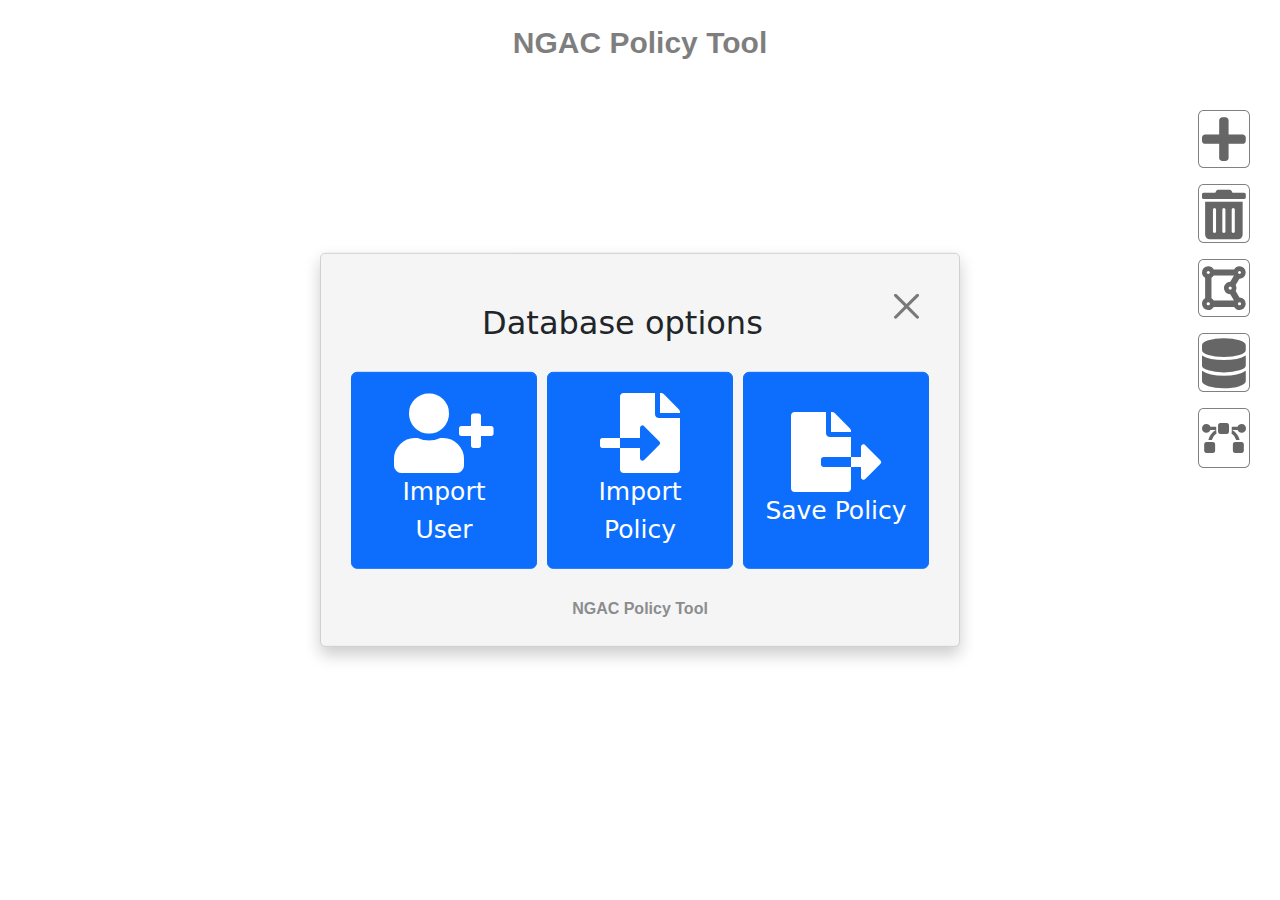
==== commit f4c94bf5: "db options menu added, must change to linux workspace" ====
--- a/index.html
+++ b/index.html
@@ -11,16 +11,15 @@
     <link href="https://cdnjs.cloudflare.com/ajax/libs/font-awesome/5.13.0/css/all.min.css" rel="stylesheet">
     <link href="cytoscape/css/cytoscape.js-panzoom.css" rel="stylesheet" type="text/css" />
     <link href="css/style.css" rel="stylesheet" type="text/css" />
-    <link href="https://cdn.jsdelivr.net/npm/bootstrap@5.1.3/dist/css/bootstrap.min.css" rel="stylesheet" integrity="sha384-1BmE4kWBq78iYhFldvKuhfTAU6auU8tT94WrHftjDbrCEXSU1oBoqyl2QvZ6jIW3" crossorigin="anonymous">
+    <link href="https://cdn.jsdelivr.net/npm/bootstrap@5.1.3/dist/css/bootstrap.min.css" rel="stylesheet">
 
     <script src="cytoscape/js/dependencies.js"></script>
     <script src="cytoscape/js/cytoscape.min.js"></script>
 		<script src="cytoscape/js/cytoscape-extensions.js"></script>
     <script src="js/ngac.js"></script>
-    <script src="js/filehandler.js"></script>
     <script src="js/db_handler.js"></script>
     <script src="js/graph_data_retrieval.js"></script>
-    <script src="https://ajax.googleapis.com/ajax/libs/jquery/3.4.0/jquery.min.js"></script>
+    <!-- <script src="https://ajax.googleapis.com/ajax/libs/jquery/3.4.0/jquery.min.js"></script> -->
 
 
     <script>
@@ -31,12 +30,6 @@
 
         var cy = window.cy = cytoscape({
           container: document.getElementById('cy'),
-
-
-          ready: function(){
-            this.layout({name: 'cose-bilkent', animationDuration: 1000}).run();
-          },
-
 
           style: [
             {
@@ -144,11 +137,7 @@
           ngacJS.renderLayout();
         });
 
-        document.querySelector('#inputfile').addEventListener('change', function() {
-          ngacJS.loadFile();
-        });
-
-        document.querySelector('#get_data_from_graph').addEventListener('click', function() {
+        document.querySelector('#save-policy').addEventListener('click', function() {
           ngacJS.retrive_data();
         });
 
@@ -190,14 +179,6 @@
         <i class="fas fa-bezier-curve"></i>
       </button>
 
-    </div>
-
-    <div class="filetest">
-      <input type="file" id="inputfile">
-    </div>
-
-    <div class="retrive_data_button">
-      <button id="get_data_from_graph" title="Save">Save graph policy</button>
     </div>
 
     <div id = "Loader">
@@ -302,6 +283,44 @@
 
     </div>
 
+
+
+
+    <div  id= "db-options" class="db-options">
+
+      <div class="close-button">
+        <button type="button" id="edge-prompt-close" class="btn-close" aria-label="Close"></button>
+      </div>
+
+      <h2>Database options</h2>
+
+      <div class="db-button-group">
+        <button type="button" id="import-user" class="btn btn-primary">
+          <i class="fas fa-user-plus"></i><br>
+          Import User
+        </button>
+
+        <button type="button" id="import-policy" class="btn btn-primary">
+          <i class="fas fa-file-import"></i><br>
+          Import Policy
+        </button>
+
+        <button type="button" id="save-policy"class="btn btn-primary">
+          <i class="fas fa-file-export"></i><br>
+          Save Policy
+        </button>
+
+      </div>
+
+      <div class="ngac-bottom-tag">
+        <h1>NGAC Policy Tool</h1>
+      </div>
+
+      </div>
+
+
+    </div>
+
   </body>
 
 </html>
--- a/css/style.css
+++ b/css/style.css
@@ -89,6 +89,46 @@
   transition: 0.3s;
 }
 
+.db-button-group{
+  display: grid;
+  grid-template-columns: repeat(3, 1fr);
+  gap: 10px;
+  padding-left: 10px;
+  padding-right: 10px;
+}
+
+.db-options{
+  margin: auto;
+  position: absolute;
+  left: 50%;
+  top: 50%;
+  -webkit-transform: translate(-50%, -50%);
+  transform: translate(-50%, -50%);
+  z-index: 99999;
+  background: #f5f5f5;
+  border: 1px solid #D0D0D0;
+  border-radius: 5px;
+  box-shadow: 0 8px 16px 0 rgba(0,0,0,0.2);
+  transition: 0.3s;
+  padding: 20px;
+}
+
+.db-options button{
+  text-align: center;
+  font-size: 25px;
+  padding: 20px;
+}
+
+.db-options h2{
+  margin: 5%;
+  text-align: center;
+}
+
+.db-options i{
+  font-size: 80px;
+}
+
+
 .close-button{
   float: right;
 }
@@ -102,6 +142,10 @@
   box-shadow: 0 16px 22px 0 rgba(0,0,0,0.2);
 }
 
+.db-options:hover{
+  box-shadow: 0 16px 22px 0 rgba(0,0,0,0.2);
+}
+
 .add-menu h2{
   margin: 5%;
   padding-top: 30px;
@@ -112,17 +156,24 @@
   padding-top: 5px;
   padding-bottom: 35px;
   text-align: center;
-}
-
+  bottom: 0;
+}
+
+.db-options .ngac-bottom-tag{
+  padding-top: 30px;
+}
+
+.ngac-bottom-tag{
+  display: table;
+  margin: 0 auto;
+}
 
 .ngac-bottom-tag h1{
   font-family: helvetica neue, helvetica, liberation sans, arial, sans-serif;
   opacity: 0.5;
   font-size: 1em;
   font-weight: bold;
-  position: fixed;
   bottom: 0;
-  left: 27.5%;
 }
 
 #prompt-overlay{
@@ -149,11 +200,6 @@
   font-size: 30px;
 }
 
-.filetest{
-  position: fixed;
-  z-index: 99999;
-}
-
 .retrive_data_button{
   position: fixed;
   margin-top: 8rem;
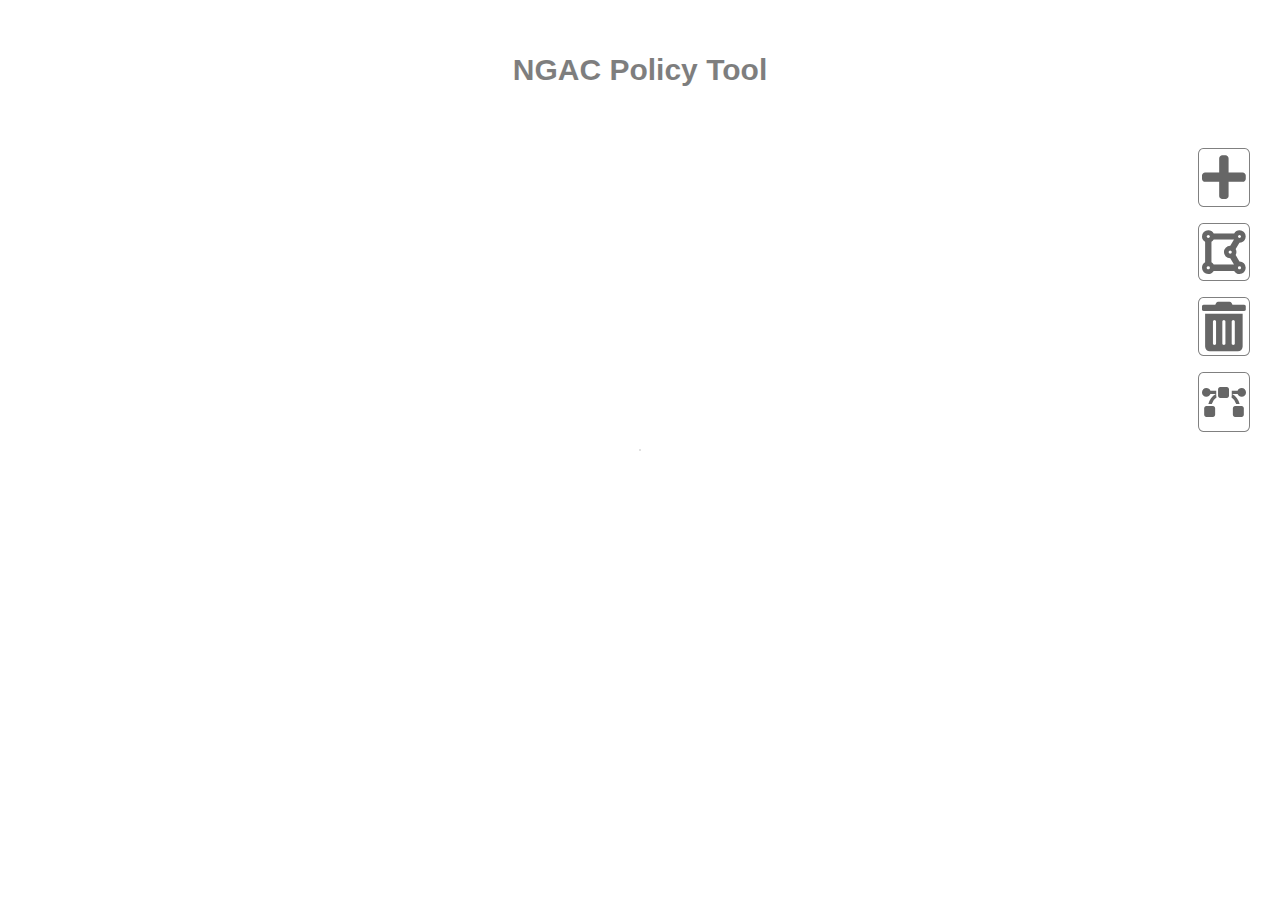
==== commit 464f4698: "Update index.html" ====
--- a/index.html
+++ b/index.html
@@ -11,15 +11,12 @@
     <link href="https://cdnjs.cloudflare.com/ajax/libs/font-awesome/5.13.0/css/all.min.css" rel="stylesheet">
     <link href="cytoscape/css/cytoscape.js-panzoom.css" rel="stylesheet" type="text/css" />
     <link href="css/style.css" rel="stylesheet" type="text/css" />
-    <link href="https://cdn.jsdelivr.net/npm/bootstrap@5.1.3/dist/css/bootstrap.min.css" rel="stylesheet">
+    <link href="https://cdn.jsdelivr.net/npm/bootstrap@5.1.3/dist/css/bootstrap.min.css" rel="stylesheet" integrity="sha384-1BmE4kWBq78iYhFldvKuhfTAU6auU8tT94WrHftjDbrCEXSU1oBoqyl2QvZ6jIW3" crossorigin="anonymous">
 
     <script src="cytoscape/js/dependencies.js"></script>
     <script src="cytoscape/js/cytoscape.min.js"></script>
-		<script src="cytoscape/js/cytoscape-extensions.js"></script>
+    <script src="cytoscape/js/cytoscape-extensions.js"></script>
     <script src="js/ngac.js"></script>
-    <script src="js/db_handler.js"></script>
-    <script src="js/graph_data_retrieval.js"></script>
-    <!-- <script src="https://ajax.googleapis.com/ajax/libs/jquery/3.4.0/jquery.min.js"></script> -->
 
 
     <script>
@@ -30,6 +27,11 @@
 
         var cy = window.cy = cytoscape({
           container: document.getElementById('cy'),
+
+          ready: function(){
+            this.layout({name: 'cose-bilkent', animationDuration: 1000}).run();
+          },
+
 
           style: [
             {
@@ -101,7 +103,36 @@
 
 
 
-          ]
+          ],
+          elements: {
+            nodes: [
+
+              // Attributes
+              { data: { id: 'Books', name: 'Books' }, classes: 'Object attribute' },
+              { data: { id: 'Documents', name: 'Documents' }, classes: 'Object attribute'  },
+              { data: { id: 'Team', name: 'Team' }, classes: 'User attribute'  },
+              { data: { id: 'Lord of the rings', name: 'Lord of the rings', parent: 'Books' }, classes: 'Object attribute'  },
+
+              // Objects
+              { data: { name: 'The Hobbit', parent: 'Books' }, classes: 'Object' },
+              { data: { name: 'Fellowship of the ring', parent: 'Lord of the rings' }, classes: 'Object' },
+              { data: { name: 'The Two Towers', parent: 'Lord of the rings' }, classes: 'Object' },
+              { data: { name: 'Return of the king', parent: 'Lord of the rings' }, classes: 'Object' },
+              { data: { name: 'Secret Document', parent: 'Documents' }, classes: 'Object' },
+
+              // Users
+              { data: { name: 'Ilaman', parent: 'Team' }, classes: 'User' },
+              { data: { name: 'Jesper', parent: 'Team' }, classes: 'User' },
+              { data: { name: 'Emil', parent: 'Team' }, classes: 'User' },
+              { data: { name: 'Birger', parent: 'Team' }, classes: 'User' }
+            ],
+              // Associations
+            edges: [
+              { data: { name: 'Write', source: 'Team', target: 'Books' }, classes: 'edgelabel' },
+              { data: { name: 'Read', source: 'Team', target: 'Documents' }, classes: 'edgelabel' },
+              { data: { name: 'Write', source: 'Team', target: 'Lord of the rings' }, classes: 'edgelabel' }
+            ]
+          }
         });
 
 
@@ -135,10 +166,6 @@
 
         document.querySelector('#layout').addEventListener('click', function() {
           ngacJS.renderLayout();
-        });
-
-        document.querySelector('#save-policy').addEventListener('click', function() {
-          ngacJS.retrive_data();
         });
 
         cy.panzoom({
@@ -165,27 +192,19 @@
 
       <button id="new-node" title="Add a new element">
         <i class="fas fa-plus"></i>
+      </button>
+      <button id="new-edge" title="Add a new relation">
+        <i class="fas fa-draw-polygon"></i>
       </button>
       <button id="delete-element" title="Delete selected element">
         <i class="fas fa-trash-alt"></i>
       </button>
-      <button id="new-edge" title="Add a new relation">
-        <i class="fas fa-draw-polygon"></i>
-      </button>
-      <button id="dbops" title="Database options">
-        <i class="fas fa-database"></i>
-      </button>
       <button id="layout" title="Optimize layout">
         <i class="fas fa-bezier-curve"></i>
       </button>
 
     </div>
 
-    <div id = "Loader">
-      <div id = "message">
-        Saving to DB...
-      </div>
-    </div>
 
     <div id="prompt-overlay"></div>
 
@@ -283,44 +302,6 @@
 
     </div>
 
-
-
-
-    <div  id= "db-options" class="db-options">
-
-      <div class="close-button">
-        <button type="button" id="edge-prompt-close" class="btn-close" aria-label="Close"></button>
-      </div>
-
-      <h2>Database options</h2>
-
-      <div class="db-button-group">
-        <button type="button" id="import-user" class="btn btn-primary">
-          <i class="fas fa-user-plus"></i><br>
-          Import User
-        </button>
-
-        <button type="button" id="import-policy" class="btn btn-primary">
-          <i class="fas fa-file-import"></i><br>
-          Import Policy
-        </button>
-
-        <button type="button" id="save-policy"class="btn btn-primary">
-          <i class="fas fa-file-export"></i><br>
-          Save Policy
-        </button>
-
-      </div>
-
-      <div class="ngac-bottom-tag">
-        <h1>NGAC Policy Tool</h1>
-      </div>
-
-      </div>
-
-
-    </div>
-
   </body>
 
 </html>
